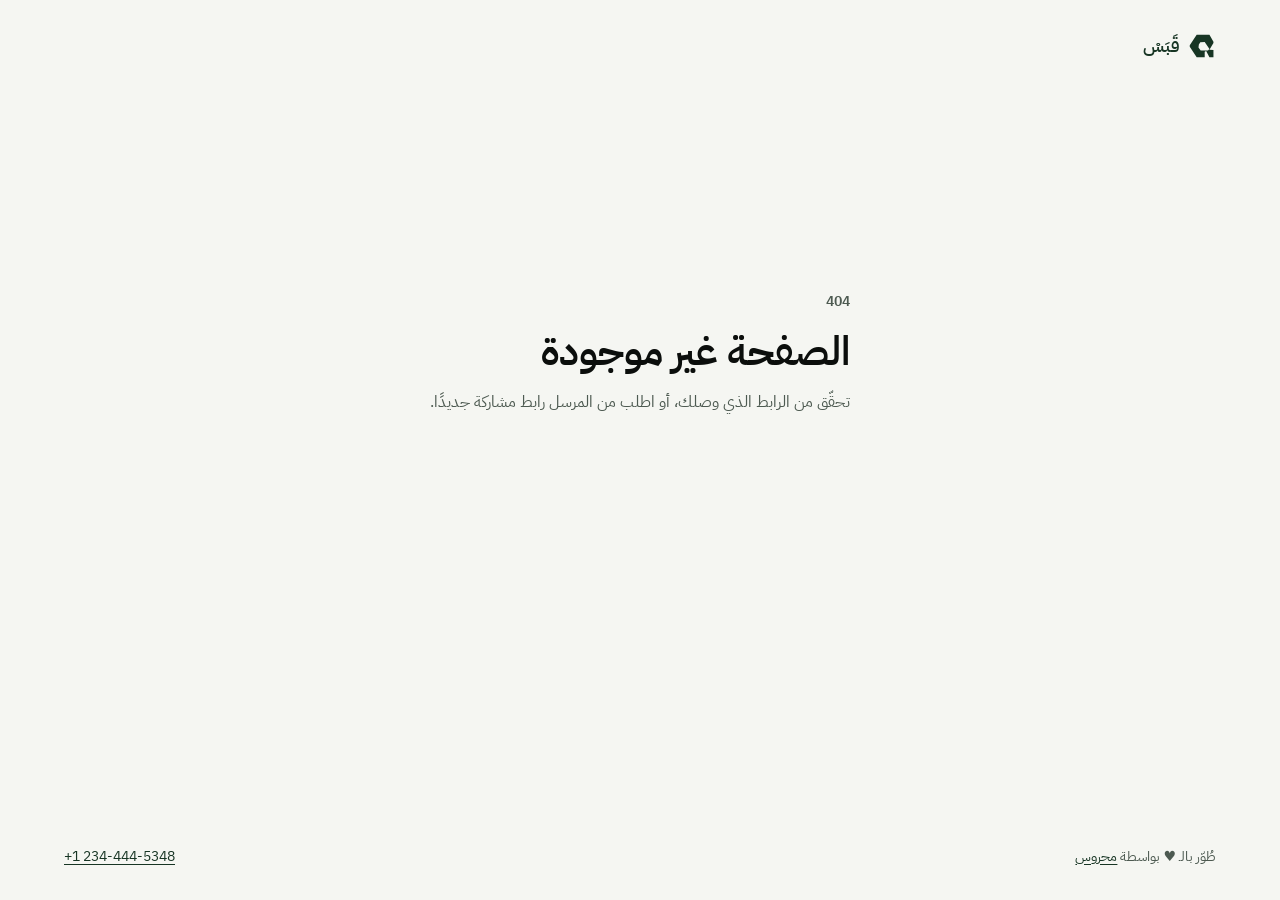
==== index.html @ 3c9086d6 "Init. commit" ====
<!doctype html>
<html lang="ar" dir="rtl">
  <head>
    <meta charset="utf-8" />
    <meta name="referrer" content="no-referrer" />
    <meta
      http-equiv="Content-Security-Policy"
      content="default-src 'none'; script-src 'self'; connect-src https://api.alqabasy.com; img-src 'self'; style-src 'self'; font-src 'self'; base-uri 'none'; form-action 'none'"
    />
    <meta name="viewport" content="width=device-width, initial-scale=1" />
    <meta name="robots" content="noindex, nofollow" />
    <meta name="theme-color" content="#F5F6F2" />
    <title>الصفحة غير موجودة | قَبَسْ</title>
    <link
      rel="icon"
      type="image/svg+xml"
      href="/assets/qabas-monogram-forest.svg"
    />
    <link rel="stylesheet" href="/assets/share.css" />
  </head>
  <body class="recipient-page">
    <script src="/env-config.js"></script>
    <a class="skip-link" href="#main">انتقل إلى المحتوى</a>
    <main class="share-shell" id="main" tabindex="-1">
      <div class="share-brand" aria-label="قَبَسْ">
        <img
          src="/assets/qabas-monogram-forest.svg"
          width="28"
          height="28"
          alt=""
        />
        قَبَسْ
      </div>
      <div class="share-state">
        <p class="eyebrow">404</p>
        <h1>الصفحة غير موجودة</h1>
        <p>تحقّق من الرابط الذي وصلك، أو اطلب من المرسل رابط مشاركة جديدًا.</p>
      </div>
      <footer class="share-footer">
        <p>
          طُوّر بالـ
          <span aria-label="حب" style="color: #ff6b6b;">♥</span>
          بواسطة
          <a href="https://www.mahros.dev" rel="noreferrer" lang="en" dir="ltr">
            محروس
          </a>
        </p>
        <a href="https://wa.me/+12344445348" dir="ltr">+1 234-444-5348</a>
      </footer>
    </main>
  </body>
</html>
---- assets/share.css ----
@font-face {
  font-family: "IBM Plex Sans Arabic";
  src: url("fonts/ibm-plex-sans-arabic-regular.woff2") format("woff2");
  font-style: normal;
  font-weight: 400;
  font-display: swap;
}
@font-face {
  font-family: "IBM Plex Sans Arabic";
  src: url("fonts/ibm-plex-sans-arabic-semibold.woff2") format("woff2");
  font-style: normal;
  font-weight: 600;
  font-display: swap;
}
:root {
  color-scheme: light;
  font-family: "IBM Plex Sans Arabic", system-ui, sans-serif;
  line-height: 1.6;
  --ink: #0b0e0c;
  --muted: #4d5a51;
  --forest: #173524;
  --paper: #f5f6f2;
  --border: #d9e0d6;
  --error: #8c2e24;
}
*, *::before, *::after { box-sizing: border-box; }
body { min-inline-size: 0; min-block-size: 100vh; min-block-size: 100svh; margin: 0; background: var(--paper); color: var(--ink); }
h1, h2, p, dl, dd { margin: 0; }
button, input { font: inherit; }
img { display: block; max-inline-size: 100%; }
:focus-visible { outline: 3px solid var(--forest); outline-offset: 3px; }
.skip-link {
  position: fixed;
  z-index: 3;
  inset-block-start: 0.75rem;
  inset-inline-start: 0.75rem;
  padding: 0.6rem 1rem;
  border-radius: 0.5rem;
  background: var(--forest);
  color: white;
  clip-path: inset(50%);
}
.skip-link:focus { clip-path: none; }
.visually-hidden {
  position: absolute;
  inline-size: 1px;
  block-size: 1px;
  margin: -1px;
  overflow: hidden;
  clip-path: inset(50%);
  white-space: nowrap;
}
.share-shell {
  inline-size: min(100% - 2.5rem, 72rem);
  block-size: 100vh;
  block-size: 100svh;
  min-block-size: 100svh;
  margin-inline: auto;
  padding-block: clamp(1.25rem, 3vw, 2rem);
  display: flex;
  flex-direction: column;
}
.share-brand {
  display: inline-flex;
  align-items: center;
  align-self: flex-start;
  gap: 0.5rem;
  color: var(--forest);
  font-size: 1.125rem;
  font-weight: 600;
}
.share-brand img { inline-size: 1.75rem; block-size: 1.75rem; }
#share-content { flex: 1; min-block-size: 0; }
.share-state {
  min-block-size: min(65svh, 38rem);
  max-inline-size: 34rem;
  margin-inline: auto;
  display: flex;
  flex-direction: column;
  justify-content: center;
  align-items: flex-start;
  gap: 0.75rem;
}
.share-state h1 { font-size: clamp(1.75rem, 4vw, 2.5rem); line-height: 1.3; }
.share-state p { color: var(--muted); }
.share-state .button { inline-size: auto; margin-block-start: 0.5rem; }
.eyebrow { color: var(--muted); font-size: 0.875rem; font-weight: 600; }
.share-footer {
  display: flex;
  flex-wrap: wrap;
  justify-content: space-between;
  gap: 0.5rem 1.5rem;
  margin-block-start: auto;
  padding-block-start: 2rem;
  color: var(--muted);
  font-size: 0.875rem;
}
.share-footer a { color: var(--forest); text-underline-offset: 0.2em; }
.share-footer p { margin: 0; }
.file-view {
  display: grid;
  grid-template-rows: minmax(0, 1fr) auto;
  gap: 0.75rem;
  block-size: 100%;
  min-block-size: 0;
  padding-block: clamp(0.75rem, 2vh, 1.5rem);
}
.file-view > .media-preview { min-block-size: 0; }
.media-preview { display: grid; grid-template-rows: auto minmax(0, 1fr); gap: 0.75rem; min-block-size: 0; }
.viewer-actions { display: flex; justify-content: flex-start; }
.viewer-actions .button { inline-size: auto; min-inline-size: 8rem; }
.media-surface:has(.preview-unavailable) { align-content: center; gap: 1rem; }
.media-surface .viewer-actions { justify-content: center; }
.access-view {
  display: grid;
  align-content: center;
  gap: 0.75rem;
  block-size: 100%;
  max-inline-size: 28rem;
  margin-inline: auto;
  padding-block: 1.5rem;
}
.access-view h1 { font-size: clamp(1.5rem, 4vw, 2rem); line-height: 1.35; }
.access-view > p { color: var(--muted); }
.access-view .download-form { margin-block-start: 0.5rem; }
.media-surface {
  display: grid;
  place-items: center;
  min-inline-size: 0;
  block-size: 100%;
  min-block-size: 0;
  overflow: hidden;
  padding: 1rem;
  border: 1px solid var(--border);
  border-radius: 1rem;
  background: #edf0eb;
}
.media-surface img { max-inline-size: 100%; max-block-size: 100%; object-fit: contain; }
.pdf-preview { min-block-size: 12rem; align-content: center; gap: 0.5rem; }
.pdf-preview .button { inline-size: min(100%, 18rem); }
.media-surface audio { inline-size: min(100%, 36rem); }
.media-surface video { inline-size: 100%; max-block-size: 100%; }
.preview-unavailable { max-inline-size: 32ch; padding: 1rem; color: var(--muted); text-align: center; }
.download-form { display: grid; gap: 1rem; max-inline-size: 42rem; }
.field { display: grid; gap: 0.4rem; }
.field label { font-weight: 600; }
.field-hint { color: var(--muted); font-size: 0.9375rem; }
.password-input {
  display: block;
  inline-size: 100%;
  min-block-size: 3.25rem;
  padding: 0.65rem 0.875rem;
  border: 1px solid #808e81;
  border-radius: 0.625rem;
  background: white;
  color: var(--ink);
}
.password-input[aria-invalid="true"] { border: 2px solid var(--error); }
.button {
  display: inline-flex;
  align-items: center;
  justify-content: center;
  min-block-size: 3.25rem;
  inline-size: 100%;
  padding: 0.625rem 1.125rem;
  border: 1px solid var(--forest);
  border-radius: 0.625rem;
  background: var(--forest);
  color: white;
  font-weight: 600;
  text-align: center;
  text-decoration: none;
  cursor: pointer;
}
.button:hover { background: #244a32; }
.button:disabled { border-color: #808e81; background: #e6ebe3; color: #354439; cursor: default; }
.file-view > .button { max-inline-size: 42rem; background: transparent; color: var(--forest); }
.file-view > .button:hover { background: #e9eee7; }
.message { padding: 0.65rem 0.875rem; border: 1px solid #cfb0aa; border-radius: 0.625rem; background: #fff4f2; color: var(--error); overflow-wrap: anywhere; }
.media-surface .message { margin: 1rem; }
.auth-dialog {
  inline-size: min(100% - 2rem, 27rem);
  max-block-size: min(90svh, 45rem);
  padding: 1.5rem;
  border: 1px solid var(--border);
  border-radius: 1rem;
  background: white;
  color: var(--ink);
  box-shadow: 0 1.5rem 4rem rgb(11 14 12 / 16%);
}
.auth-dialog::backdrop { background: rgb(11 14 12 / 48%); }
.dialog-top { display: flex; align-items: center; justify-content: space-between; gap: 1rem; margin-block-end: 1rem; }
.dialog-top h2 { font-size: 1.375rem; }
.dialog-close {
  flex: none;
  inline-size: 2.75rem;
  block-size: 2.75rem;
  border: 1px solid var(--border);
  border-radius: 0.5rem;
  background: white;
  color: var(--forest);
  font-size: 1.5rem;
  cursor: pointer;
}
.dialog-close:hover { background: var(--paper); }
@media (max-width: 40rem) {
  .share-shell { inline-size: calc(100% - 2rem); }
  .file-view { padding-block-start: 0.75rem; }
  .media-surface { padding: 0.5rem; }
  .file-details { grid-template-columns: minmax(0, 1fr); gap: 0.75rem; }
}
@media (max-height: 36rem) {
  .share-shell { block-size: auto; min-block-size: 100svh; }
  .file-view { block-size: auto; }
  .access-view { block-size: auto; min-block-size: 16rem; }
  .media-surface { min-block-size: 12rem; }
}
@media (forced-colors: active) {
  .media-surface, .auth-dialog, .dialog-close, .button { border-color: ButtonText; }
  :focus-visible { outline-color: Highlight; }
}
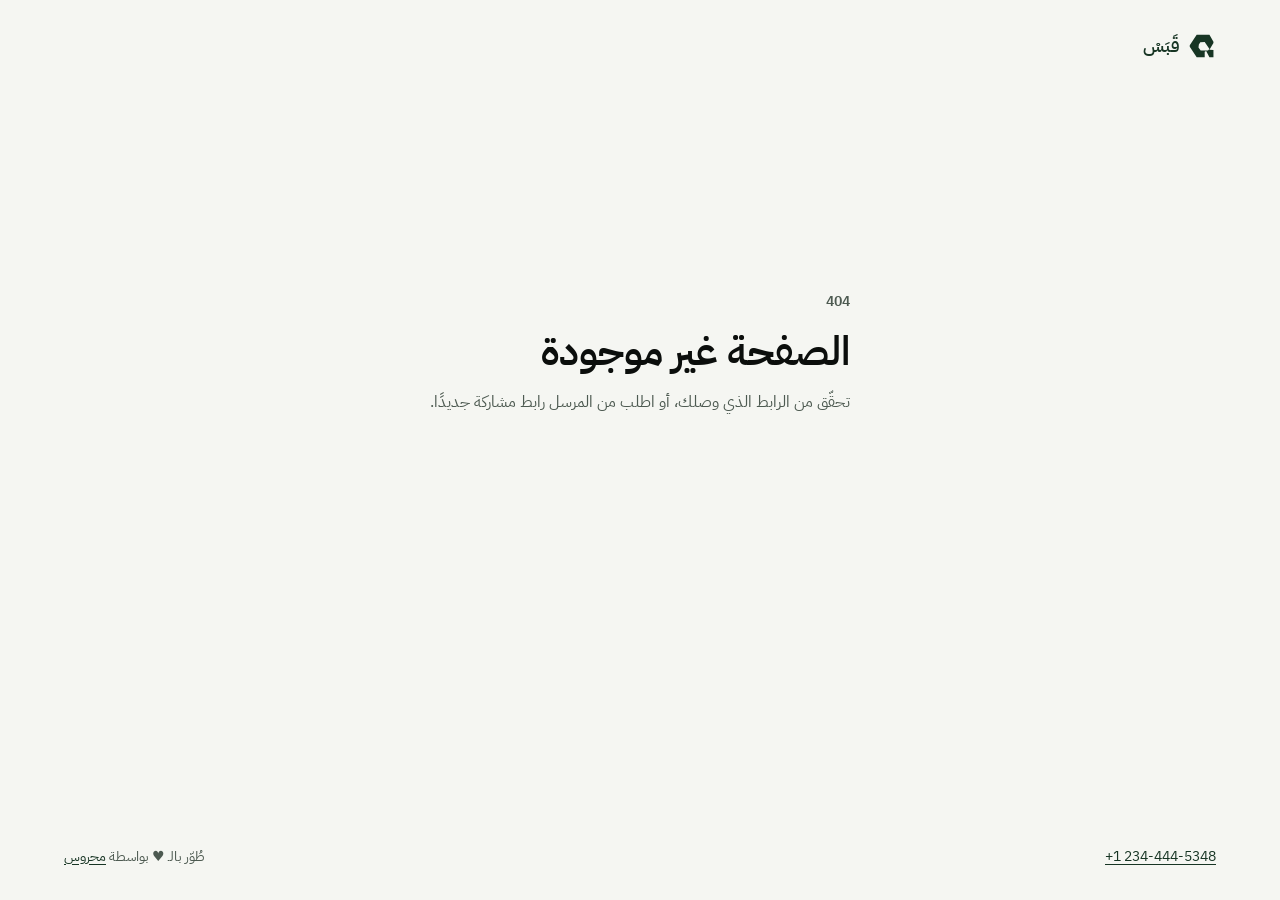
==== commit d17e59c8: "save" ====
--- a/index.html
+++ b/index.html
@@ -5,7 +5,7 @@
     <meta name="referrer" content="no-referrer" />
     <meta
       http-equiv="Content-Security-Policy"
-      content="default-src 'none'; script-src 'self'; connect-src https://api.alqabasy.com; img-src 'self'; style-src 'self'; font-src 'self'; base-uri 'none'; form-action 'none'"
+      content="default-src 'none'; script-src 'self'; connect-src https://api.qabas.one; img-src 'self'; style-src 'self'; font-src 'self'; base-uri 'none'; form-action 'none'"
     />
     <meta name="viewport" content="width=device-width, initial-scale=1" />
     <meta name="robots" content="noindex, nofollow" />
@@ -36,7 +36,8 @@
         <h1>الصفحة غير موجودة</h1>
         <p>تحقّق من الرابط الذي وصلك، أو اطلب من المرسل رابط مشاركة جديدًا.</p>
       </div>
-      <footer class="share-footer">
+      <footer id="share-footer" class="share-footer">
+        <a href="https://wa.me/+12344445348" dir="ltr">+1 234-444-5348</a>
         <p>
           طُوّر بالـ
           <span aria-label="حب" style="color: #ff6b6b;">♥</span>
@@ -45,7 +46,6 @@
             محروس
           </a>
         </p>
-        <a href="https://wa.me/+12344445348" dir="ltr">+1 234-444-5348</a>
       </footer>
     </main>
   </body>
